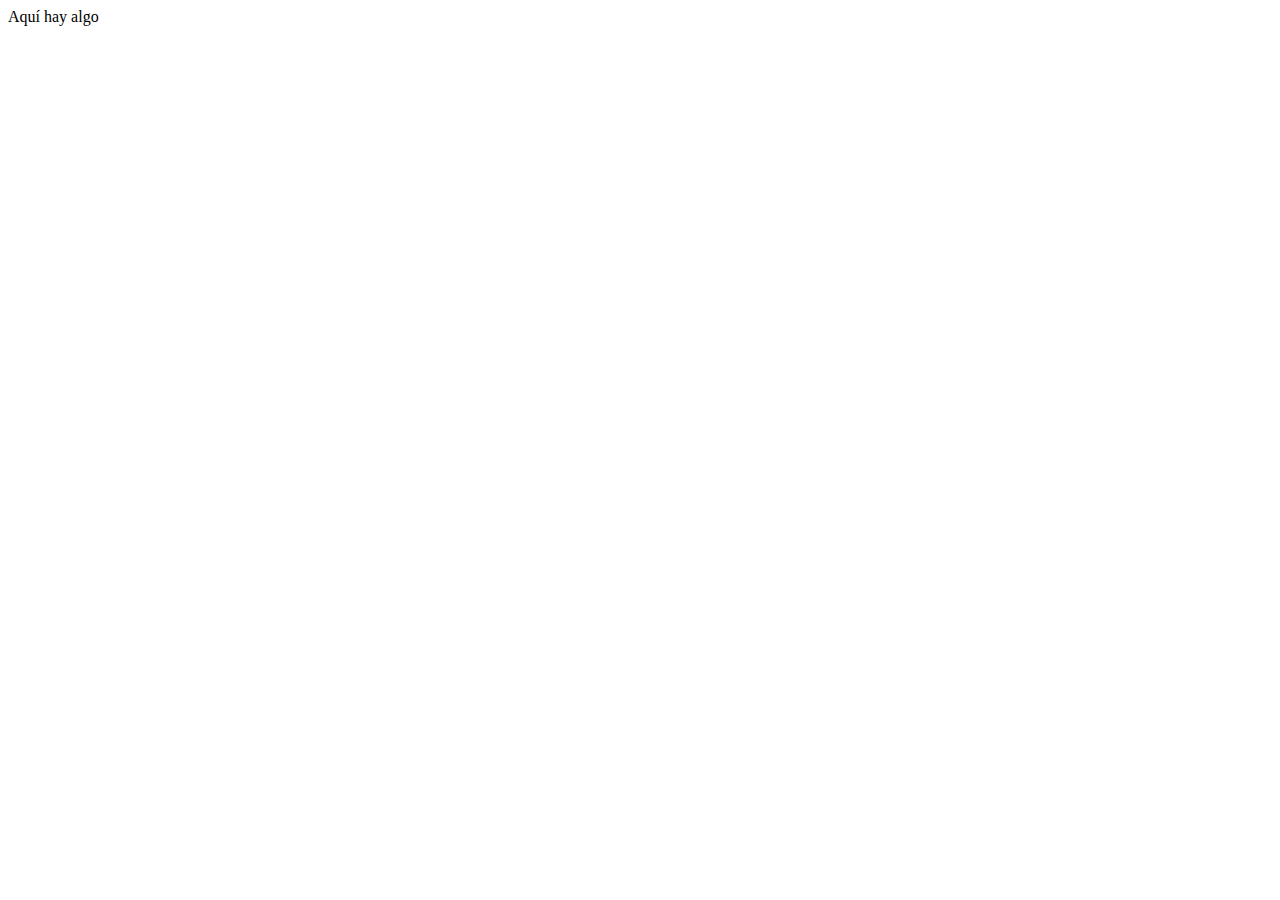
==== html/profile.html @ 5d5bfbee "Terminado el Home del blog" ====
<!DOCTYPE html>
<html lang="en">
<head>
    <meta charset="UTF-8">
    <meta http-equiv="X-UA-Compatible" content="IE=edge">
    <meta name="viewport" content="width=device-width, initial-scale=1.0">
    <title>Sobre mí</title>
</head>
<body>
    Aquí hay algo
</body>
</html>
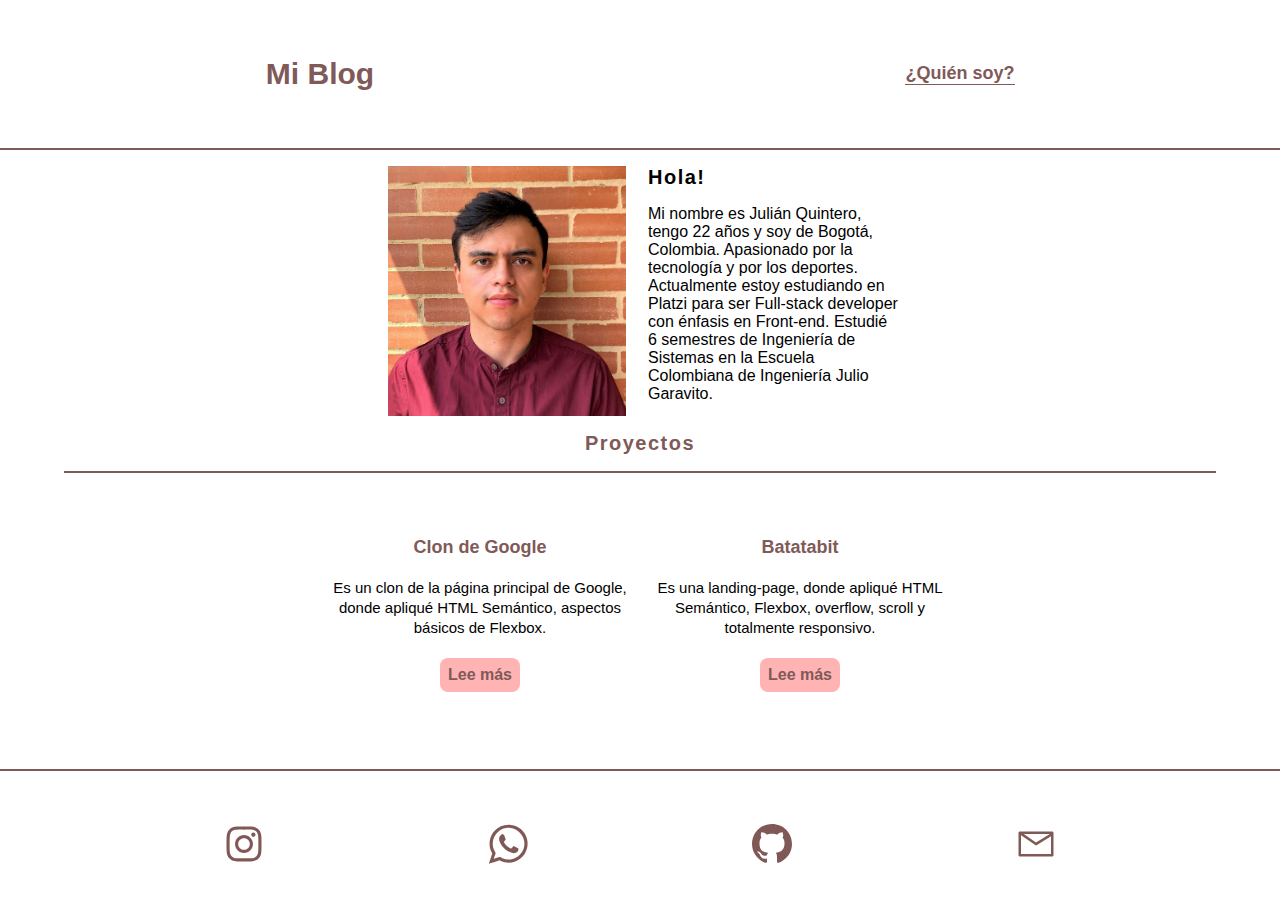
==== commit 335c6922: "Terminado Blog, a falta de mejorar el diseño" ====
--- a/html/profile.html
+++ b/html/profile.html
@@ -4,9 +4,47 @@
     <meta charset="UTF-8">
     <meta http-equiv="X-UA-Compatible" content="IE=edge">
     <meta name="viewport" content="width=device-width, initial-scale=1.0">
+    <link rel="stylesheet" href="../css/profile.css">
     <title>Sobre mí</title>
 </head>
 <body>
-    Aquí hay algo
+    <header>
+        <a class="header__title" href="../index.html">Mi Blog</a>
+        <a class="header__about" href="profile.html">¿Quién soy?</a>
+    </header>
+    <main>
+        <section class="main__profile-container">
+            <figure>
+                <img src="../assets/imgs/profile-photo.jpg" alt="Foto de perfil">
+            </figure>
+            <article>
+                <h4>Hola!</h4>
+                <p>Mi nombre es Julián Quintero, tengo 22 años y soy de Bogotá, Colombia. Apasionado por la tecnología y por los deportes. Actualmente estoy estudiando en Platzi para ser Full-stack developer con énfasis en Front-end. Estudié 6 semestres de Ingeniería de Sistemas en la Escuela Colombiana de Ingeniería Julio Garavito.</p>
+            </article>
+        </section>
+        <section class="main__proyects-container">
+            <h3 class="proyects-container__title">Proyectos</h3>
+            <div class="proyect-template__container">
+                <article class="proyect__template">
+                    <h3>Clon de Google</h3>
+                    <p>Es un clon de la página principal de Google, donde apliqué HTML Semántico, aspectos básicos de Flexbox.</p>
+                    <a href="../html/blog.html">Lee más</a>
+                </article>
+                <article class="proyect__template">
+                    <h3>Batatabit</h3>
+                    <p>Es una landing-page, donde apliqué HTML Semántico, Flexbox, overflow, scroll y totalmente responsivo.</p>
+                    <a href="../html/blog.html">Lee más</a>
+                </article>
+            </div>
+        </section>
+    </main>
+    <footer>
+        <div class="footer__social-media">
+            <a href="https://www.instagram.com/julianquinteroa/" target="_blank"><img src="../assets/icons/instagram-icon.svg" alt="Instagram"></a>
+            <a href="https://wa.me/573116054310" target="_blank"><img src="../assets/icons/whatsapp-icon.svg" alt="Whatsapp"></a>
+            <a href="https://github.com/JulianQA" target="_blank"><img src="../assets/icons/github-icon.svg" alt="Github"></a>
+            <a href="mailto:jfqa21julian@hotmail.com" target="_blank"><img src="../assets/icons/email-icon.svg" alt="Github"></a>
+        </div>
+    </footer>
 </body>
 </html>--- a/css/profile.css
+++ b/css/profile.css
@@ -0,0 +1,153 @@
+:root {
+    --primary-color: #805959;
+    --secondary-color: #FFB3B3;
+    --third-color: #808080;
+    --just-white: #FFFFFF;
+}
+* {
+    margin: 0;
+    padding: 0;
+    box-sizing: border-box;
+}
+
+html {
+    font-size: 62.5%;
+    font-family: 'Nunito', sans-serif;
+}
+
+body {
+    width: 100%;
+    height: auto;
+    min-width: 320px;
+}
+
+a {
+    text-decoration: none;
+}
+header {
+    display: grid;
+    grid-template-columns: 1fr 1fr;
+    justify-items: center;
+    align-items: center;
+    width: 100%;
+    height: 150px;
+    margin: 0 auto;
+    border-bottom: 2px solid var(--primary-color);
+}
+header .header__title {
+    font-size: 3rem;
+    font-weight: 700;
+    color: var(--primary-color);
+    text-align: center;
+}
+
+header .header__about {
+    font-size: 1.8rem;
+    font-weight: 600;
+    color:var(--primary-color);
+    border-bottom: 1px solid var(--primary-color);
+}
+
+.main__profile-container {
+    display: grid;
+    grid-template-columns: repeat(auto-fit, minmax(200px, 250px));
+    grid-auto-rows: minmax(200px, 250px);
+    justify-content: center;
+    margin-top: 16px;
+    gap: 16px;
+}
+
+.main__profile-container figure img {
+    width: 100%;
+    height: 100%;
+    object-fit: contain;
+    max-width: 250px;
+    max-height: 250px;
+}
+
+.main__profile-container article h4 {
+    font-size: 2rem;
+    letter-spacing: .15rem;
+    margin-bottom: 16px;
+}
+
+.main__profile-container article p {
+    font-size: 1.6rem;
+    line-height: 1.8rem;
+}
+
+.main__proyects-container {
+    width: 90%;
+    margin: 0 auto;
+}
+
+.main__proyects-container .proyects-container__title {
+    font-size: 2rem;
+    letter-spacing: .15rem;
+    margin: 16px 0;
+    padding-bottom: 16px;
+    text-align: center;
+    color: var(--primary-color);
+    border-bottom: 2px solid var(--primary-color);
+}
+
+.proyect-template__container {
+    display: grid;
+    grid-template-columns: repeat(auto-fit, minmax(288px, 300px));
+    grid-auto-rows: minmax(250px, 250px);
+    justify-content: center;
+    gap: 20px;
+    max-width: 700px;
+    margin: 0 auto;
+}
+
+.proyect__template {
+    display: flex;
+    flex-direction: column;
+    justify-content: center;
+    gap: 20px;
+    text-align: center;
+}
+
+.proyect__template h3 {
+    font-size: 1.8rem;
+    color: var(--primary-color);
+}
+
+.proyect__template p {
+    font-size: 1.5rem;
+    line-height: 2rem;
+}
+
+.proyect__template a {
+    display: inline-block;
+    width: fit-content;
+    font-size: 1.6rem;
+    font-weight: bold;
+    align-self: center;
+    background-color: var(--secondary-color);
+    color: var(--primary-color);
+    padding: 8px;
+    border-radius: 8px;
+}
+
+footer {
+    width: 100%;
+    height: 150px;
+    min-width: 320px;
+    border-top: 2px solid var(--primary-color);
+    margin-top: 30px;
+}
+
+footer .footer__social-media {
+    height: 100%;
+    display: flex;
+    align-items: center;
+    justify-content: space-evenly;
+}
+
+footer .footer__social-media a img{
+    filter: invert(35%) sepia(6%) saturate(2601%) hue-rotate(314deg) brightness(98%) contrast(77%);
+    width: 40px;
+    height: 40px;
+}